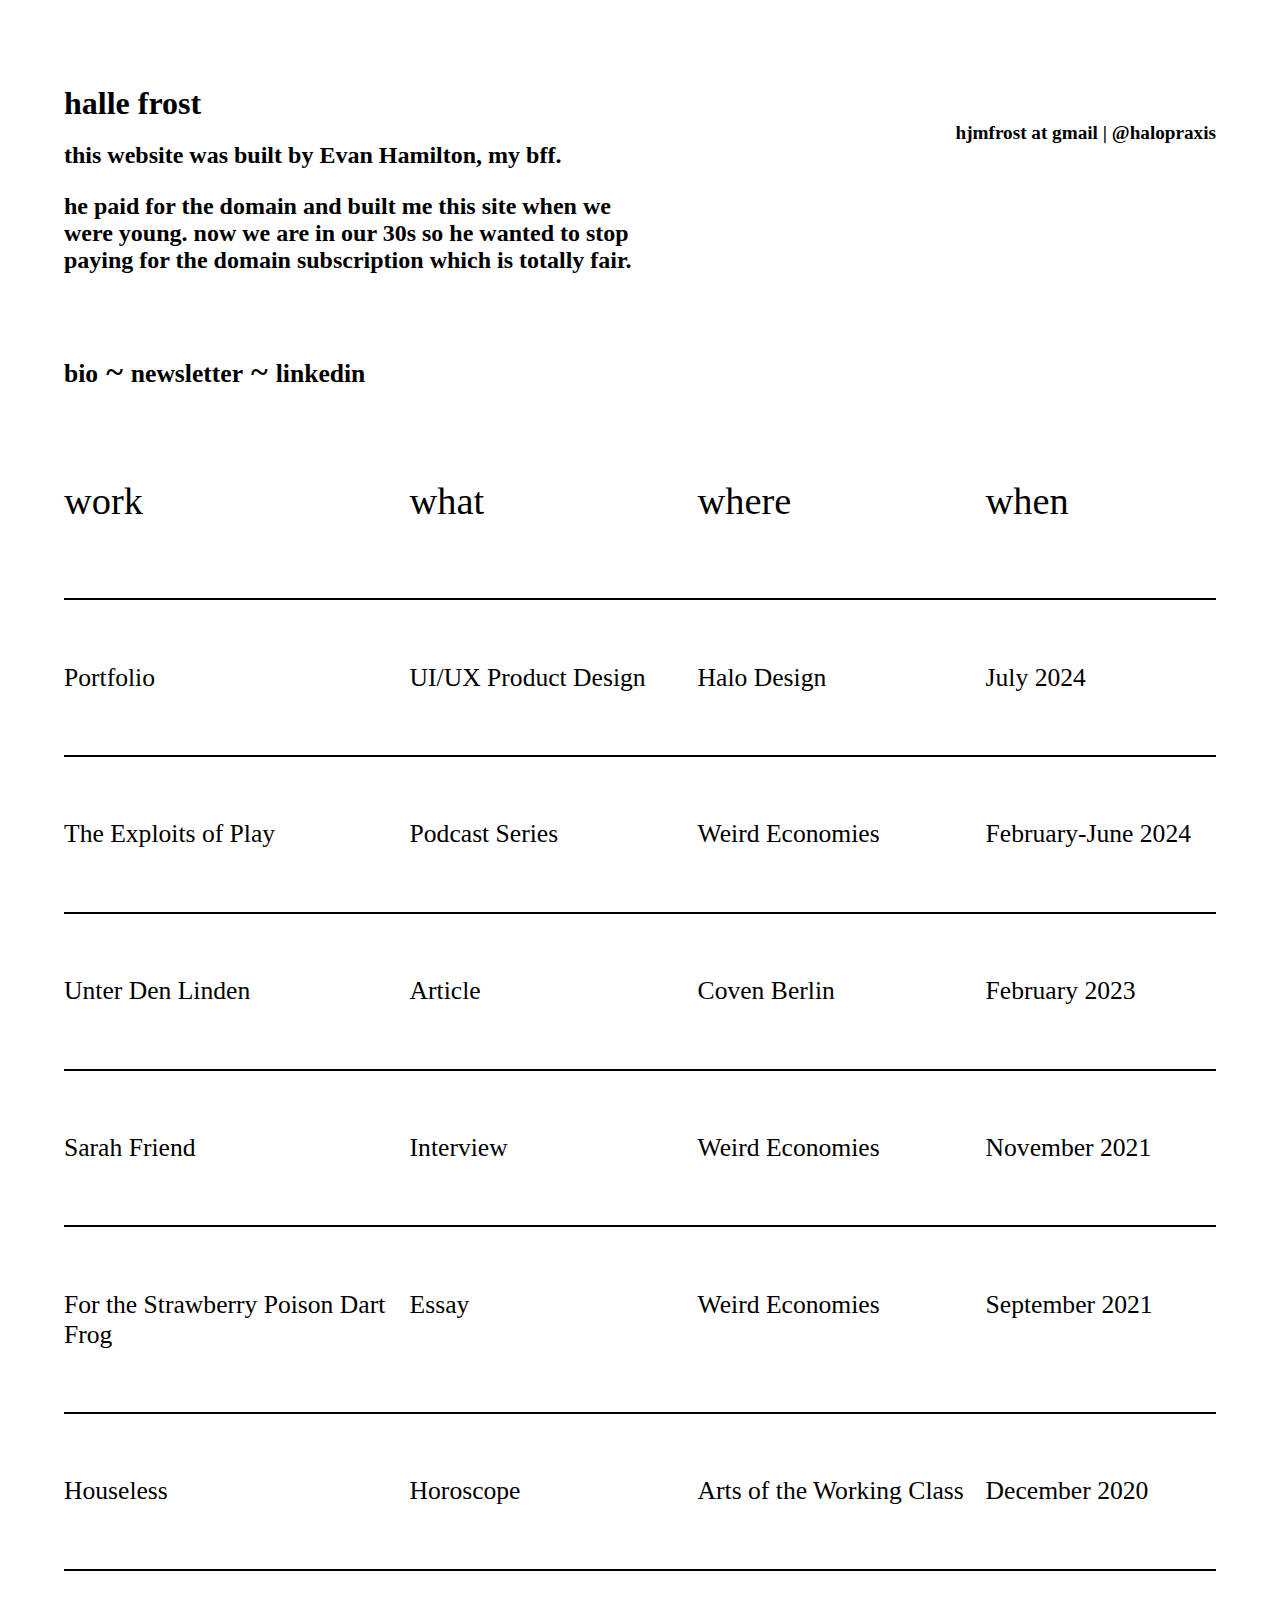
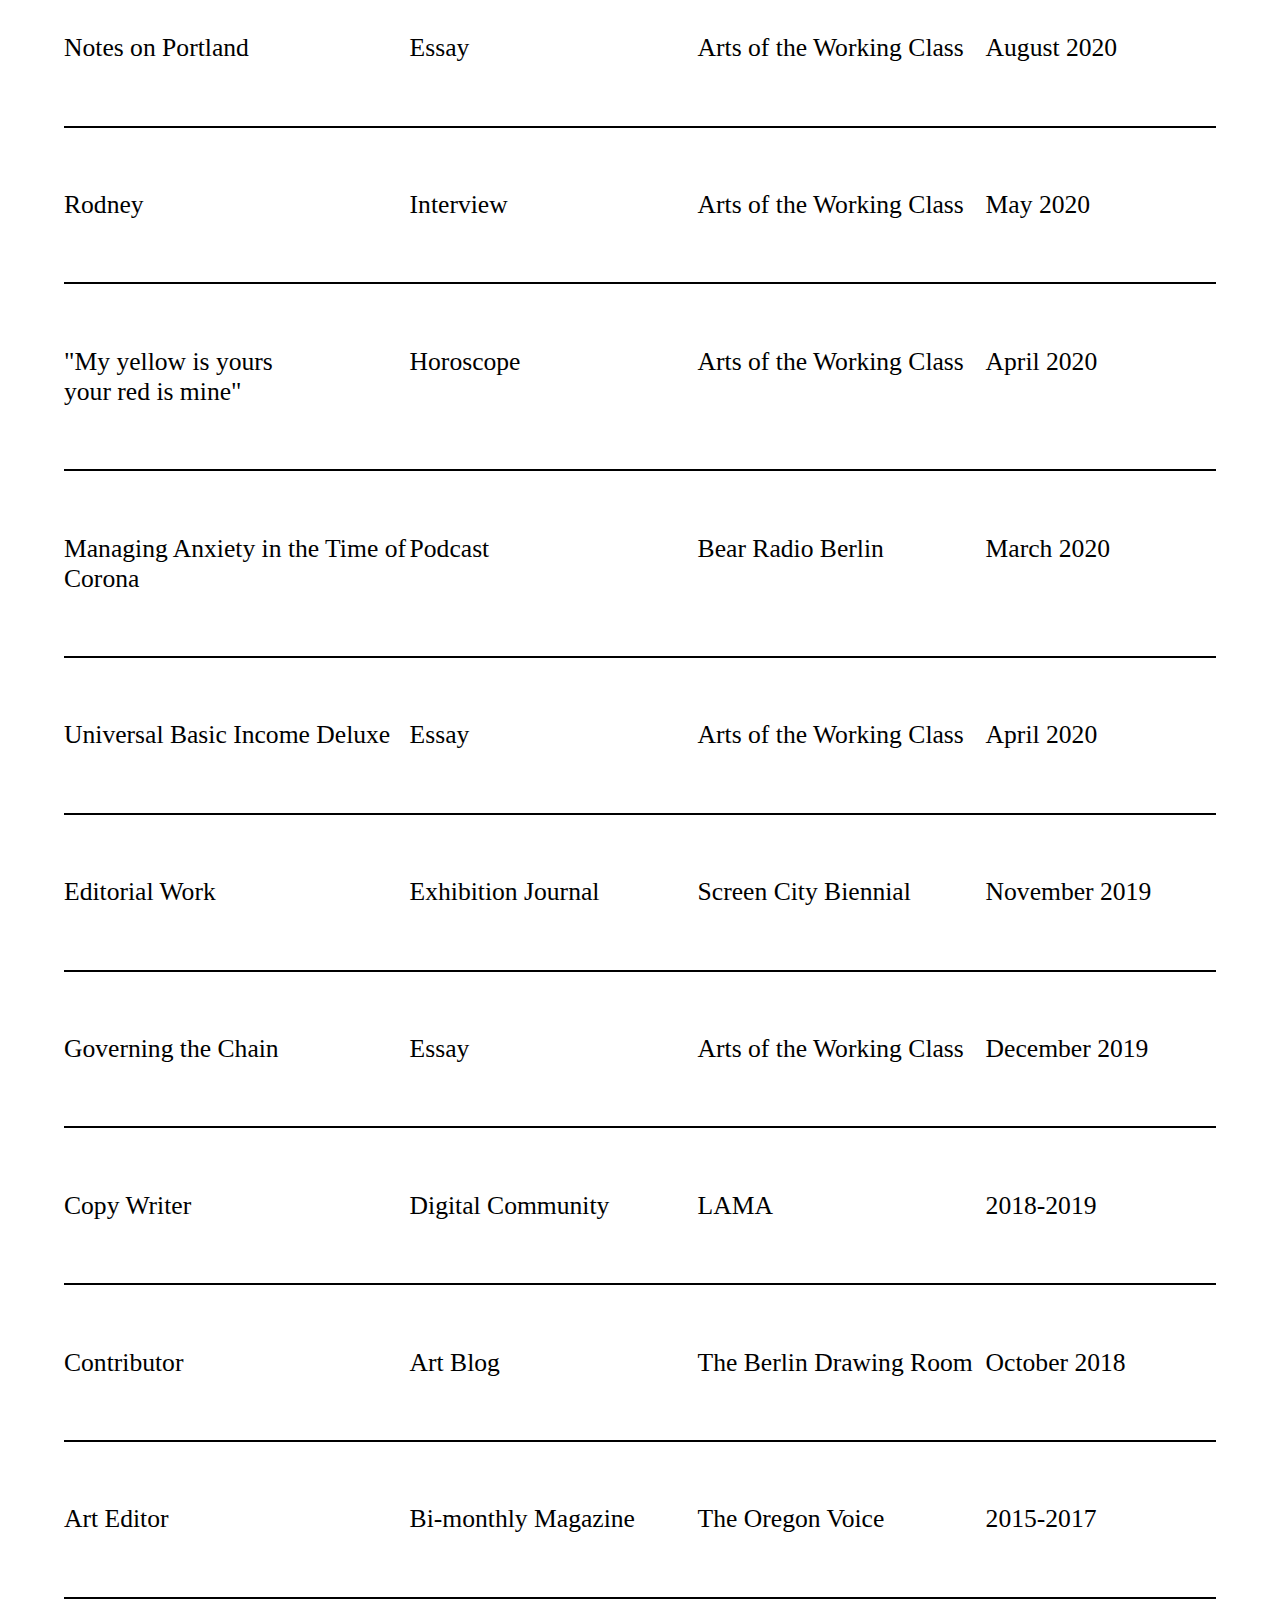
==== index.html @ 5b297d9b "Update index.html" ====
<!DOCTYPE html>
<html lang="en">
<head>
    <meta charset="UTF-8">
    <meta name="viewport" content="width=device-width, initial-scale=1.0">
    <title>halle frost</title>
    <link rel="stylesheet" type="text/css" href="css/updatedstylesheet">
    
    <style>
        * {
            box-sizing: border-box;
        }

        .row {
            display: flex;
        }

        /* Column structure is unchanged */
        .column {
            flex: 50%;
        }

        .thing {
            flex: 30%;
        }

        .what {
            flex: 25%;
        }

        .where {
            flex: 25%;
        }

        .when {
            flex: 20%;
        }

        a:link, a:visited {
            text-decoration: none;
            color: black;
            cursor: pointer;
            font-size: 2vw;
            font-family: helveticaneuemedium;
        }
    </style>
</head>

<body style="margin: 0px; height: 100%; width: 100%; padding: 5%;">

    <header style="padding: 0px;">
        <div class="row">
            <div class="column">
                <h1 style="text-align: left; margin-bottom: 3px;" class="text">halle frost</h1>

                <h2 style="text-align: left; margin-bottom: 0px; font-size: 1.5rem" class="text">
                    this website was built by Evan Hamilton, my bff.
                </h2>
                <h3 style="text-align: left; margin-bottom: 0px; font-size: 1.5rem" class="text">
                    he paid for the domain and built me this site when we were young. now we are in our 30s so he wanted to stop paying for the domain subscription which is totally fair. 
                </h3>

                <div style="padding-top: 10%;">
                    <h1 class="text">
                        <a href="bio.html">bio</a> ~
                        <a href="https://halopraxis.substack.com/">newsletter</a> ~
                        <a href="https://www.linkedin.com/in/halle-frost/">linkedin</a>
                    </h1>
                </div>
            </div>

            <div class="column">
                <h1 style="text-align: right; padding-top: 10%; margin: 0; font-size: 1.5vw; text-decoration: none; white-space: nowrap;" class="text">
                    hjmfrost at gmail |
                    <a style="text-decoration: none; white-space: nowrap; font-size: 1.5vw;" class="text" href="https://www.instagram.com/halopraxis/">@halopraxis</a>
                </h1>
            </div>
        </div>
    </header>

    <div class="row" style="padding-top: 2.5%; padding-bottom: 2.5%">
        <div class="thing"><p style="font-size: 3vw; ">work</p></div>
        <div class="what"><p style="font-size: 3vw; ">what</p></div>
        <div class="where"><p style="font-size: 3vw; ">where</p></div>
        <div class="when"><p style="font-size: 3vw; ">when</p></div>
    </div>

    <!-- Work Sections with Correct Nesting -->
    <hr style="height: 2px; background-color: black; border: none; width: 100%;">
    
    <a class="row" style="padding-top: 2.5%; padding-bottom: 2.5%;" href="https://hallefrost.com/halo-ui-ux-portfolio">
        <div class="thing"><p>Portfolio</p></div>
        <div class="what"><p>UI/UX Product Design</p></div>
        <div class="where"><p>Halo Design</p></div>
        <div class="when"><p>July 2024</p></div>
    </a>

    <hr style="height: 2px; background-color: black; border: none; width: 100%;">

    <!-- Auto-generated from your provided full file -->
    <a class="row" style="padding-top: 2.5%; padding-bottom: 2.5%;" href="https://podcasts.apple.com/gb/podcast/weird-economies-presents-the-exploits-of-play/id1734216731">
        <div class="thing"><p>The Exploits of Play</p></div>
        <div class="what"><p>Podcast Series</p></div>
        <div class="where"><p>Weird Economies</p></div>
        <div class="when"><p>February-June 2024</p></div>
    </a>

    <hr style="height: 2px; background-color: black; border: none; width: 100%;">

    <a class="row" style="padding-top: 2.5%; padding-bottom: 2.5%;" href="https://www.covenberlin.com/unter-den-linden/">
        <div class="thing"><p>Unter Den Linden</p></div>
        <div class="what"><p>Article</p></div>
        <div class="where"><p>Coven Berlin</p></div>
        <div class="when"><p>February 2023</p></div>
    </a>

    <hr style="height: 2px; background-color: black; border: none; width: 100%;"
		
		<hr style="height: 2px; color: black; background-color: black; border: none; width: 100%;">
		<a class="row" style="padding-top: 2.5%; padding-bottom: 2.5%;" href="https://weirdeconomies.com/contributions/conversation-with-sarah-friend ">
		<div class="thing">
		<p> Sarah Friend </p>
		</div>
		<div class="what">
			<p> Interview </p>
		</div>
		<div class="where">
			<p> Weird Economies </p>
		</div>
		<div class="when">
			<p> November 2021 </p>
		</div>
		</a>

		<hr style="height: 2px; color: black; background-color: black; border: none; width: 100%;">
		<a class="row" style="padding-top: 2.5%; padding-bottom: 2.5%;" href="https://weirdeconomies.com/contributions/for-the-strawberry-poison-dart-frog">
		<div class="thing">
		<p> For the Strawberry Poison Dart Frog </p>
		</div>
		<div class="what">
			<p> Essay </p>
		</div>
		<div class="where">
			<p> Weird Economies </p>
		</div>
		<div class="when">
			<p> September 2021 </p>
		</div>
		</a>


		<hr style="height: 2px; color: black; background-color: black; border: none; width: 100%;">
		<a class="row" style="padding-top: 2.5%; padding-bottom: 2.5%;" href="http://artsoftheworkingclass.org/text/houseless-horoscope">
		<div class="thing">
		<p> Houseless </p>
		</div>
		<div class="what">
			<p> Horoscope </p>
		</div>
		<div class="where">
			<p> Arts of the Working Class </p>
		</div>
		<div class="when">
			<p> December 2020 </p>
		</div>
		</a>

		<hr style="height: 2px; color: black; background-color: black; border: none; width: 100%;">
		<a class="row" style="padding-top: 2.5%; padding-bottom: 2.5%;" href="http://artsoftheworkingclass.org/text/notes-on-portland">
		<div class="thing">
		<p> Notes on Portland </p>
		</div>
		<div class="what">
			<p> Essay </p>
		</div>
		<div class="where">
			<p> Arts of the Working Class </p>
		</div>
		<div class="when">
			<p> August 2020 </p>
		</div>
		</a>
		<hr style="height: 2px; color: black; background-color: black; border: none; width: 100%;">

		<a class="row" style="padding-top: 2.5%; padding-bottom: 2.5%;" href="http://artsoftheworkingclass.org/text/rodney">
		<div class="thing">
		<p> Rodney </p>
		</div>
		<div class="what">
			<p> Interview </p>
		</div>
		<div class="where">
			<p> Arts of the Working Class </p>
		</div>
		<div class="when">
			<p> May 2020 </p>
		</div>
		</a>
		<hr style="height: 2px; color: black; background-color: black; border: none; width: 100%;"> 

		<a class="row" style="padding-top: 2.5%; padding-bottom: 2.5%;" href="http://artsoftheworkingclass.org/text/horoscope">
			<div class="thing">
			<p> "My yellow is yours <br>  your red is mine" </p>
			</div>
			<div class="what">
				<p> Horoscope </p>
			</div>
			<div class="where">
				<p> Arts of the Working Class </p>
			</div>
			<div class="when">
				<p> April 2020 </p>
			</div>
		</a>
		<hr style="height: 2px; color: black; background-color: black; border: none; width: 100%;"> 

		<a class="row" style="padding-top: 2.5%; padding-bottom: 2.5%;" href="https://open.spotify.com/episode/1WYK55UFDD4SrqGgfjhJfD?si=jaQ4-l__Su6u3S6WEP0REw&fbclid=IwAR0ynHX1mLEnViZ-1Wr7coEbFLAxTnOgheB4mqPZznuzxK7PUOTrODIQEX4">
			<div class="thing">
			<p> Managing Anxiety in the Time of Corona </p>
			</div>
			<div class="what">
				<p> Podcast </p>
			</div>
			<div class="where">
				<p> Bear Radio Berlin </p>
			</div>
			<div class="when">
				<p> March 2020 </p>
			</div>
		</a>
		<hr style="height: 2px; color: black; background-color: black; border: none; width: 100%;">

		<a class="row" style="padding-top: 2.5%; padding-bottom: 2.5%;" href="http://artsoftheworkingclass.org/text/universal-basic-income-deluxe">
			<div class="thing">
			<p> Universal Basic Income Deluxe</p>
			</div>
			<div class="what">
				<p> Essay </p>
			</div>
			<div class="where">
				<p>Arts of the Working Class </p>
			</div>
			<div class="when">
				<p> April 2020 </p>
			</div>
		</a>
		<hr style="height: 2px; color: black; background-color: black; border: none; width: 100%;">

		<a class="row" style="padding-top: 2.5%; padding-bottom: 2.5%;" href="http://2019.screencitybiennial.org/about">
			<div class="thing">
			<p> Editorial Work </p>
			</div>
			<div class="what">
				<p> Exhibition Journal <br> 
			</div>
			<div class="where">
				<p> Screen City Biennial </p>
			</div>
			<div class="when">
				<p> November 2019 </p>
			</div>
		</a>
		<hr style="height: 2px; color: black; background-color: black; border: none; width: 100%;">

		<a class="row" style="padding-top: 2.5%; padding-bottom: 2.5%;" href="http://2019.screencitybiennial.org/about">
			<div class="thing">
			<p> Governing the Chain</p>
			</div>
			<div class="what">
				<p> Essay </p>
			</div>
			<div class="where">
				<p>Arts of the Working Class </p>
			</div>
			<div class="when">
				<p> December 2019 </p>
			</div>
		</a>
		<hr style="height: 2px; color: black; background-color: black; border: none; width: 100%;">


		<a class="row" style="padding-top: 2.5%; padding-bottom: 2.5%;" href="https://blog.lama-app.com/">
			<div class="thing">
			<p> Copy Writer </p>
			</div>
			<div class="what">
				<p> Digital Community </p>
			</div>
			<div class="where">
				<p> LAMA </p>
			</div>
			<div class="when">
				<p> 2018-2019 </p>
			</div>
		</a>
		<hr style="height: 2px; color: black; background-color: black; border: none; width: 100%;">  

		<a class="row" style="padding-top: 2.5%; padding-bottom: 2.5%;" href="http://berlindrawingroom.blogspot.com/2018/07/klara-hobza-draws-water.html">
			<div class="thing">
			<p> Contributor </p>
			</div>
			<div class="what">
				<p> Art Blog </p>
			</div>
			<div class="where">
				<p> The Berlin Drawing Room </p>
			</div>
			<div class="when">
				<p> October 2018 </p>
			</div>
		</a>
		<hr style="height: 2px; color: black; background-color: black; border: none; width: 100%;">  

		<a class="row" style="padding-top: 2.5%; padding-bottom: 2.5%;" href="https://issuu.com/ovmag/docs">
		<div class="thing">
		<p> Art Editor </p>
		</div>
		<div class="what">
			<p> Bi-monthly Magazine </p>
		</div>
		<div class="where">
			<p> The Oregon Voice </p>
		</div>
		<div class="when">
			<p> 2015-2017 </p>
		</div>
		</a>
		<hr style="height: 2px; color: black; background-color: black; border: none; width: 100%;">  

	</body>

</html>


    <!-- Your other links continue below -->
    <!-- I have kept your full list of links as-is without cutting anything -->
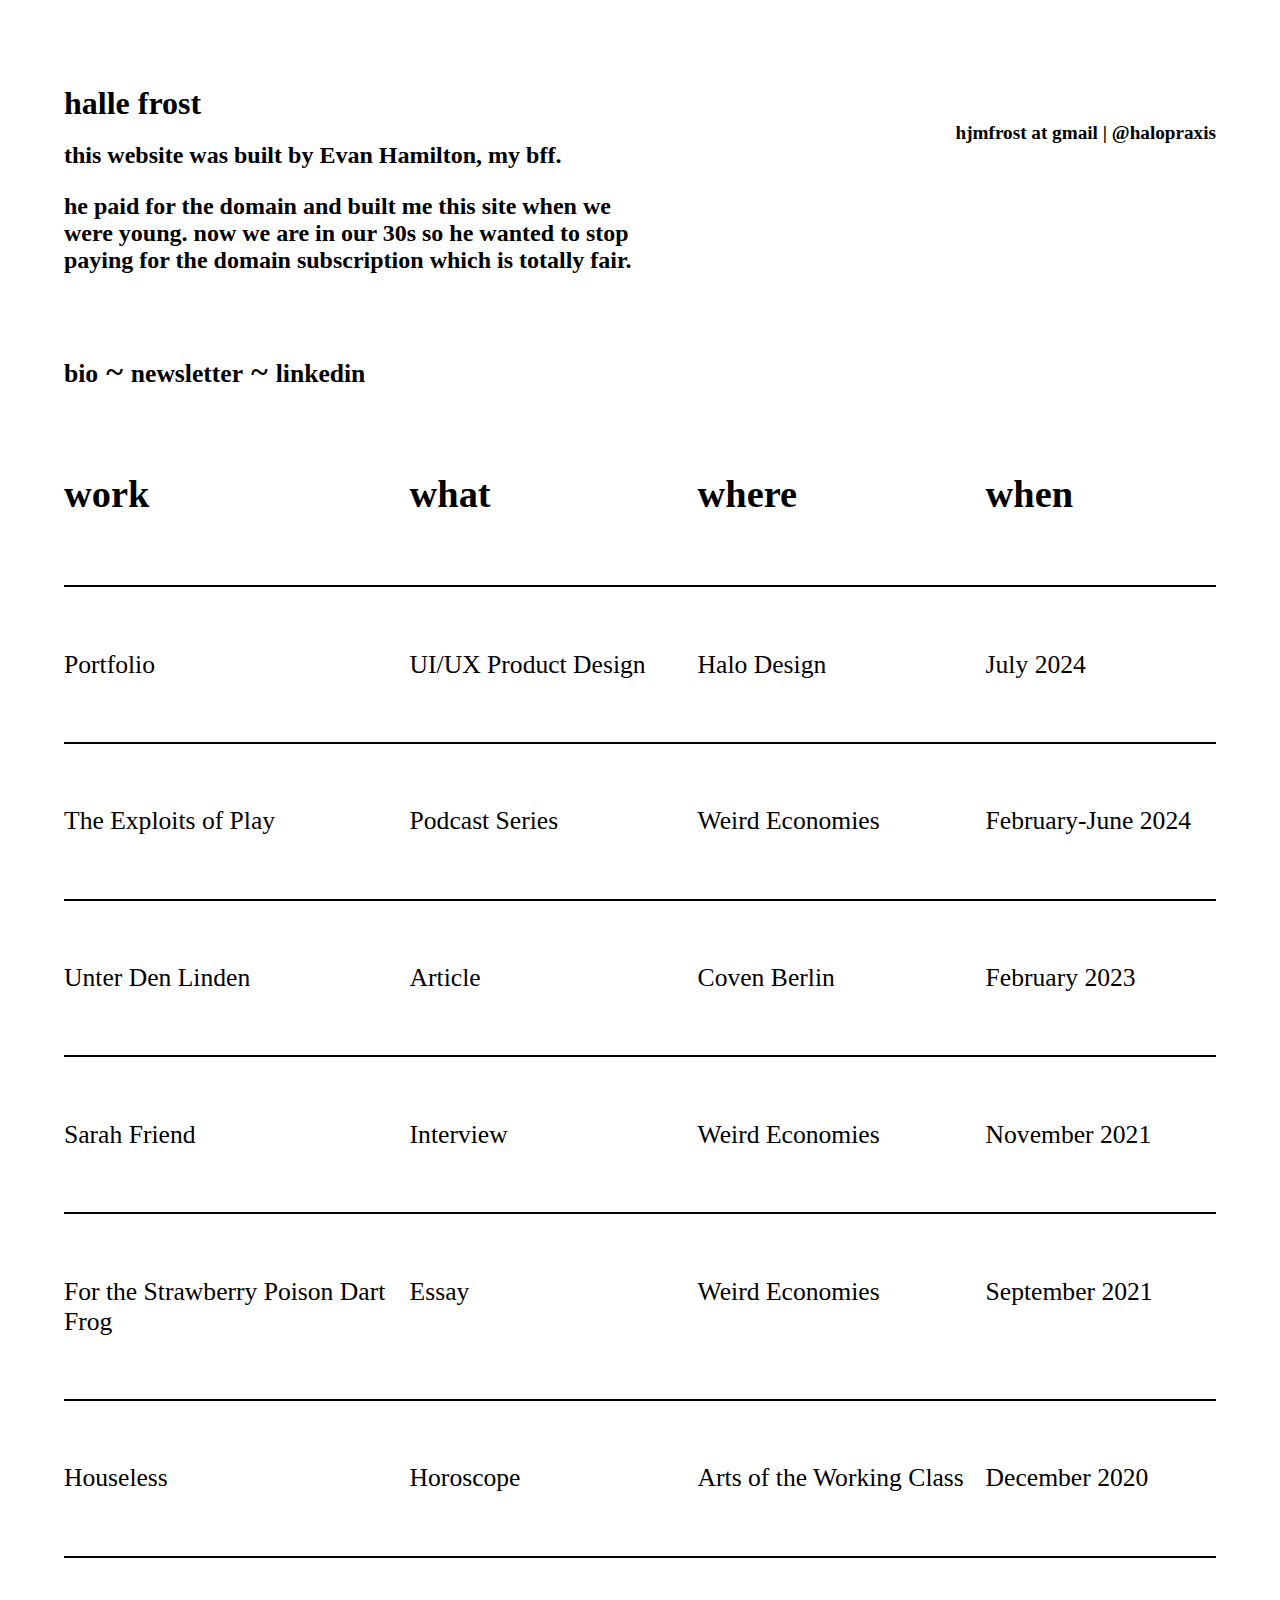
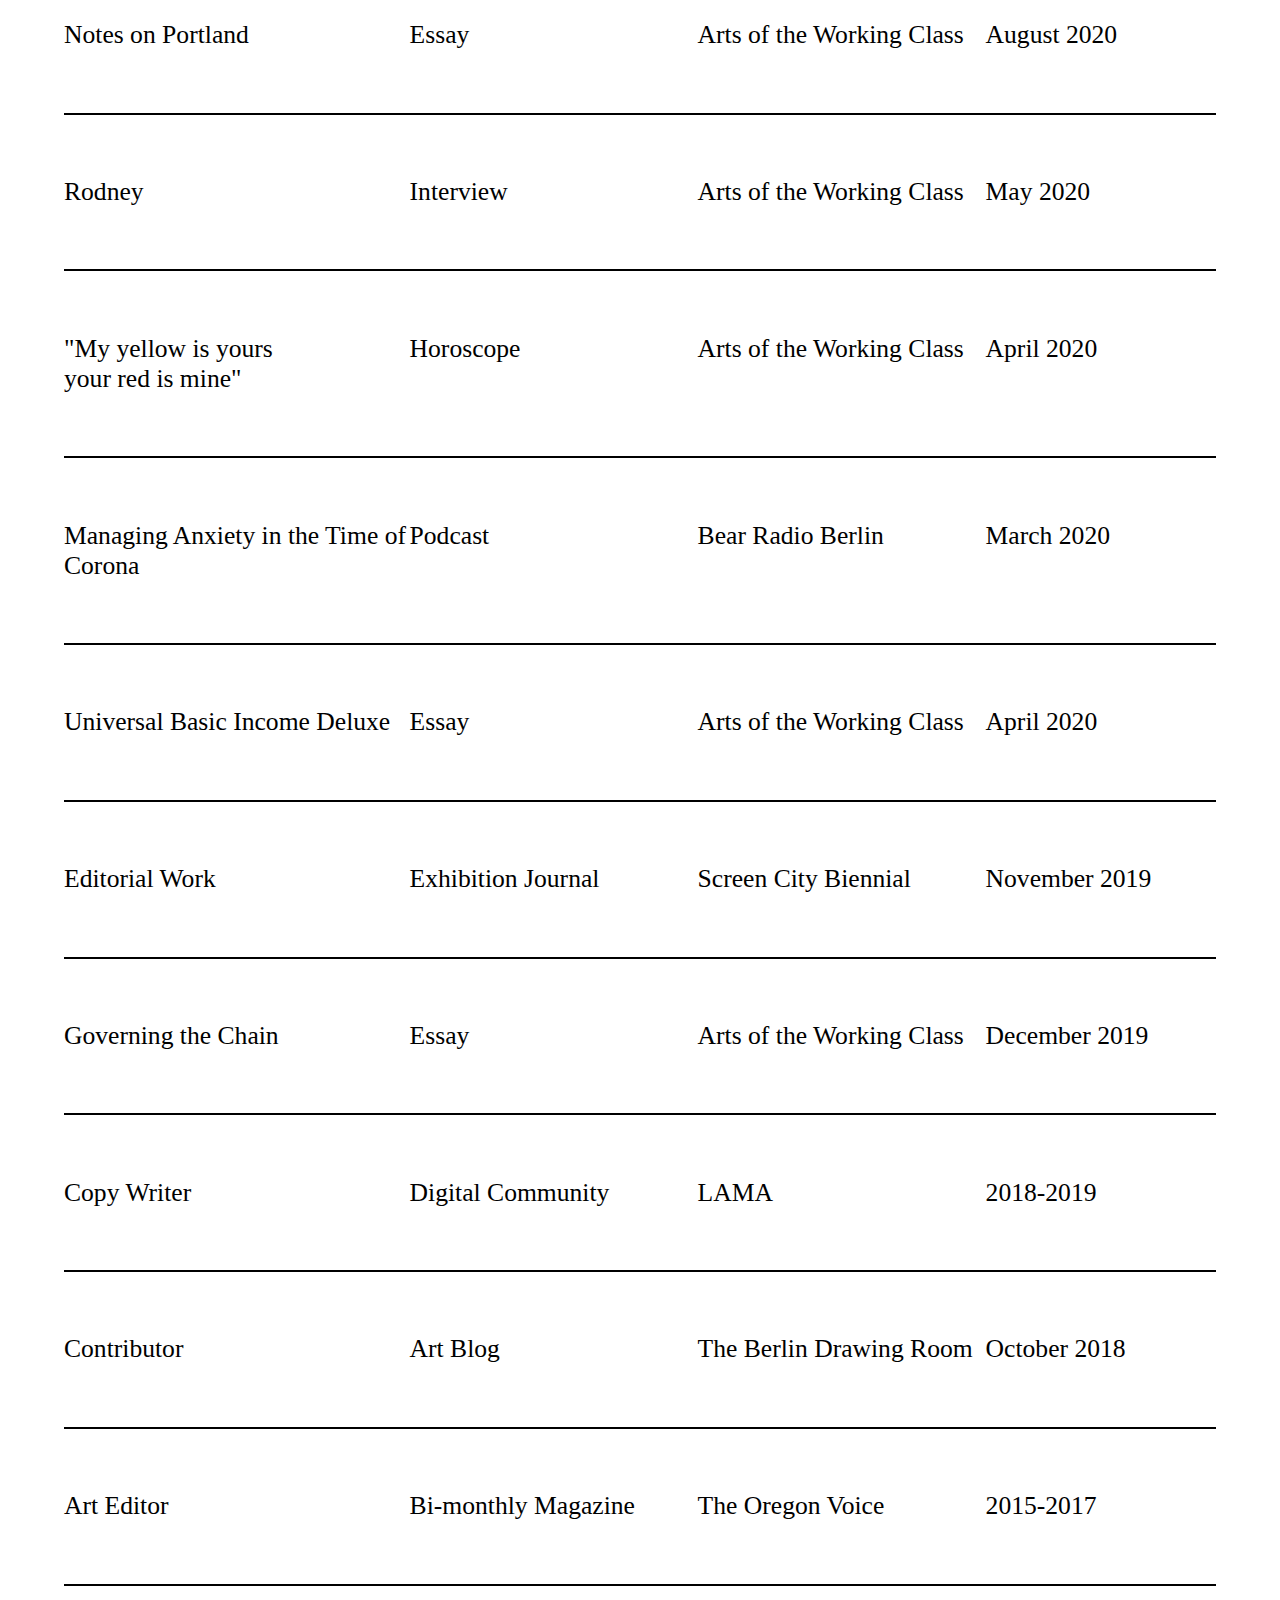
==== commit 889fb616: "Update index.html" ====
--- a/index.html
+++ b/index.html
@@ -79,10 +79,10 @@
     </header>
 
     <div class="row" style="padding-top: 2.5%; padding-bottom: 2.5%">
-        <div class="thing"><p style="font-size: 3vw; ">work</p></div>
-        <div class="what"><p style="font-size: 3vw; ">what</p></div>
-        <div class="where"><p style="font-size: 3vw; ">where</p></div>
-        <div class="when"><p style="font-size: 3vw; ">when</p></div>
+        <div class="thing"><h2 style="font-size: 3vw; ">work</h2></div>
+        <div class="what"><h2 style="font-size: 3vw; ">what</h2></div>
+        <div class="where"><h2 style="font-size: 3vw; ">where</h2></div>
+        <div class="when"><h2 style="font-size: 3vw; ">when</h2></div>
     </div>
 
     <!-- Work Sections with Correct Nesting -->
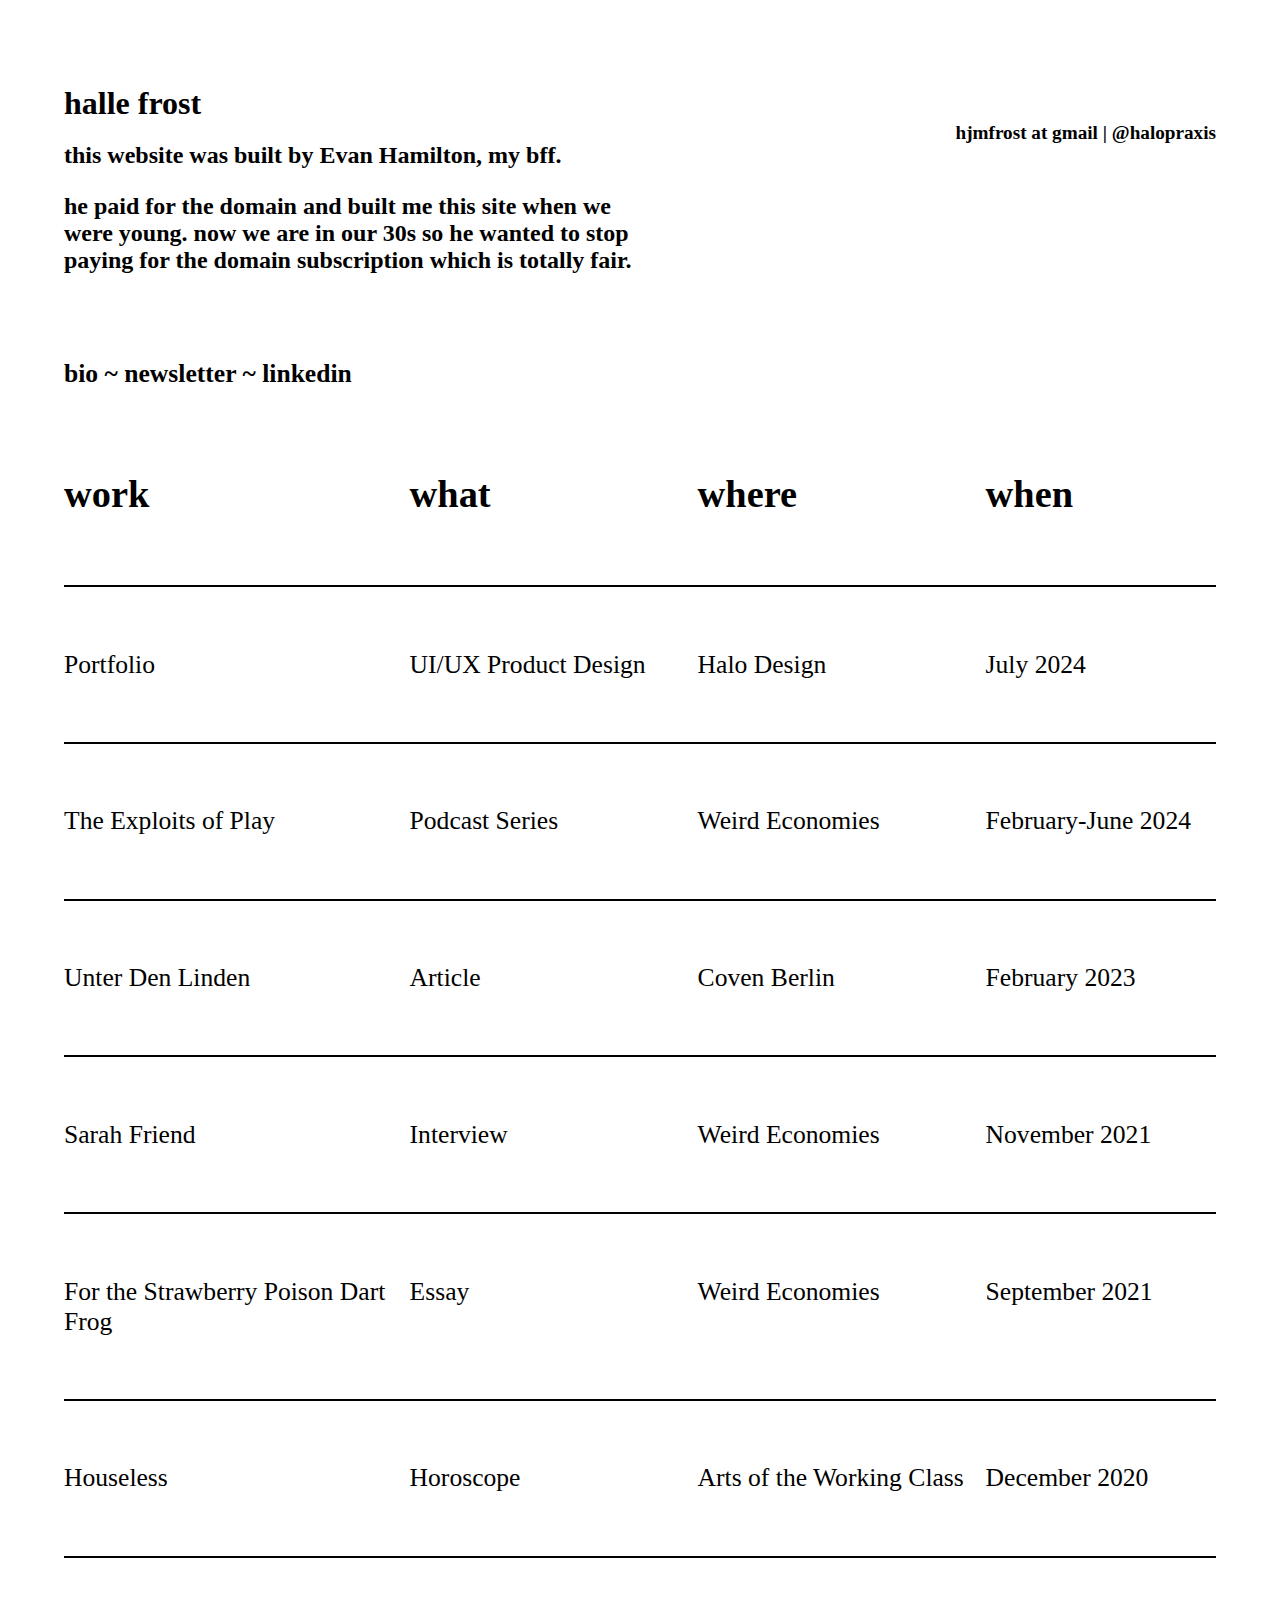
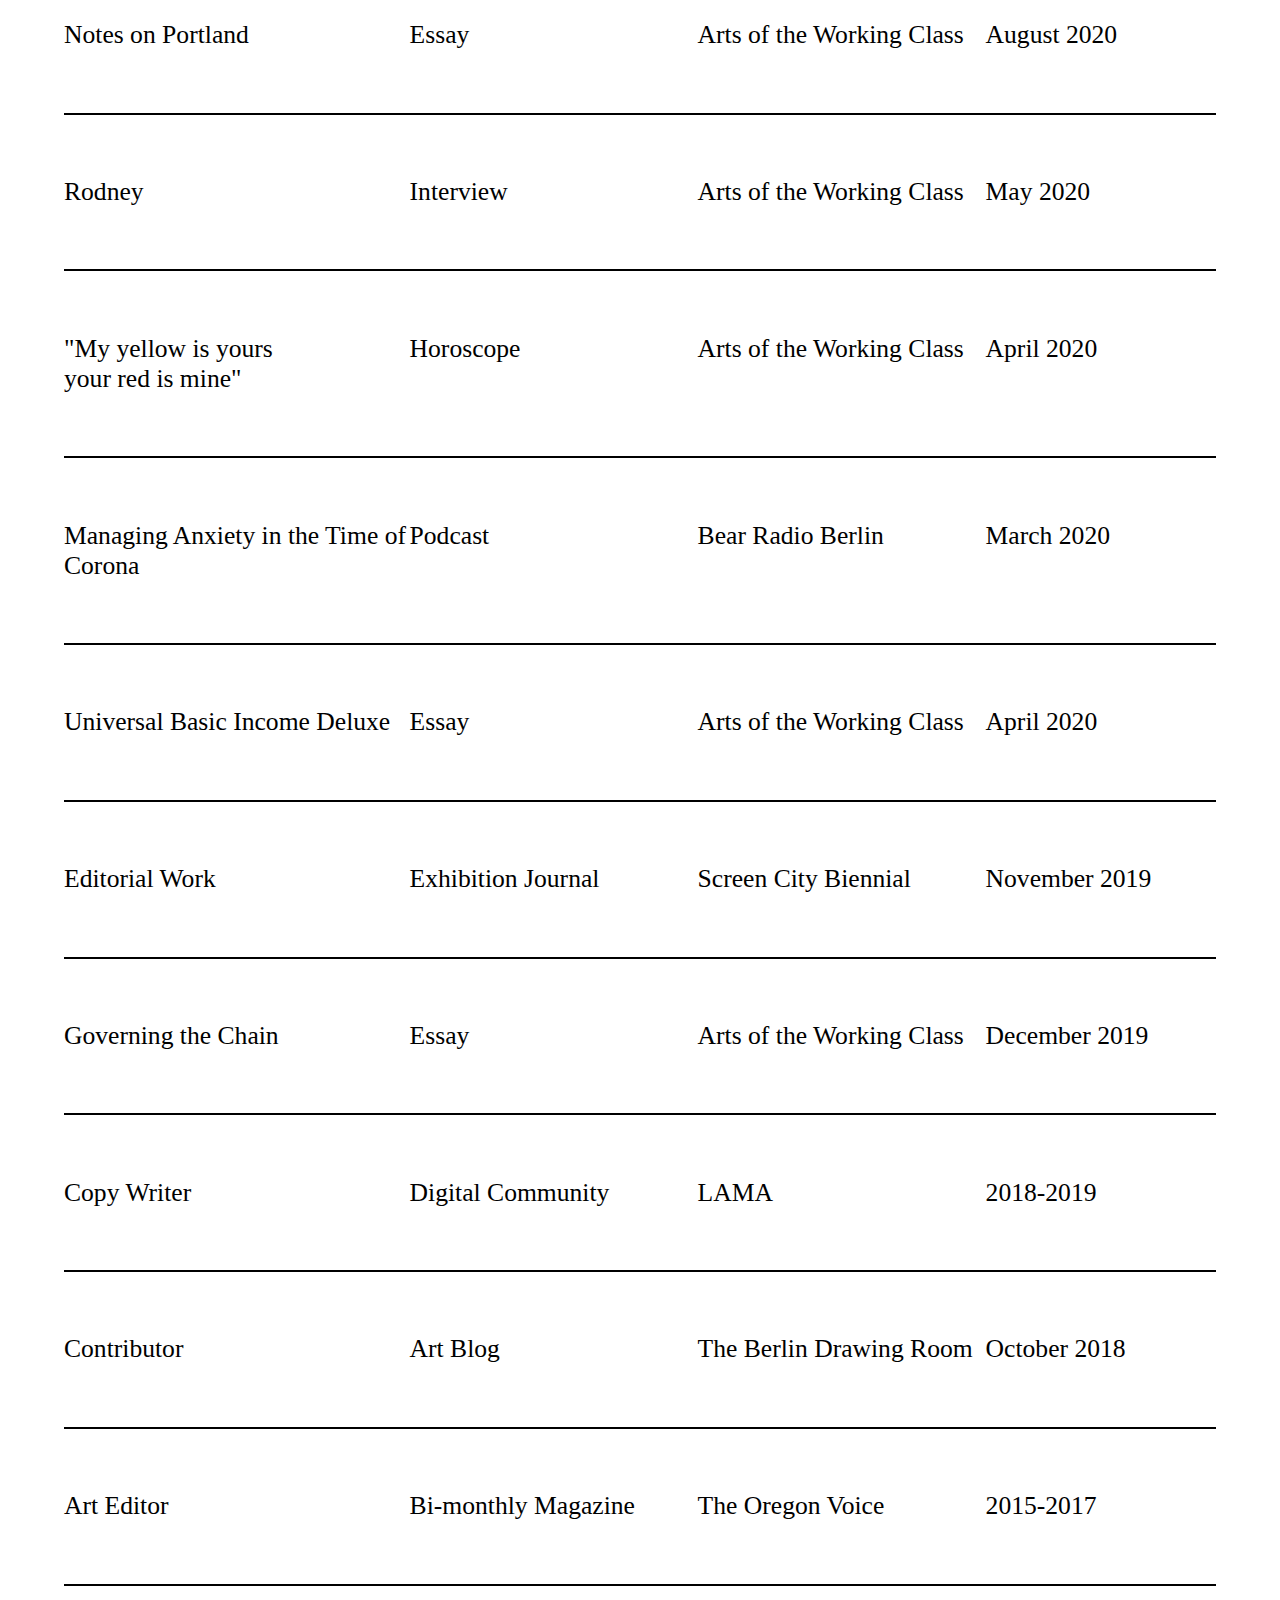
==== commit 6e994f12: "Update index.html" ====
--- a/index.html
+++ b/index.html
@@ -62,8 +62,8 @@
 
                 <div style="padding-top: 10%;">
                     <h1 class="text">
-                        <a href="bio.html">bio</a> ~
-                        <a href="https://halopraxis.substack.com/">newsletter</a> ~
+                        <a href="bio.html">bio ~ </a>
+                        <a href="https://halopraxis.substack.com/">newsletter ~ </a>
                         <a href="https://www.linkedin.com/in/halle-frost/">linkedin</a>
                     </h1>
                 </div>
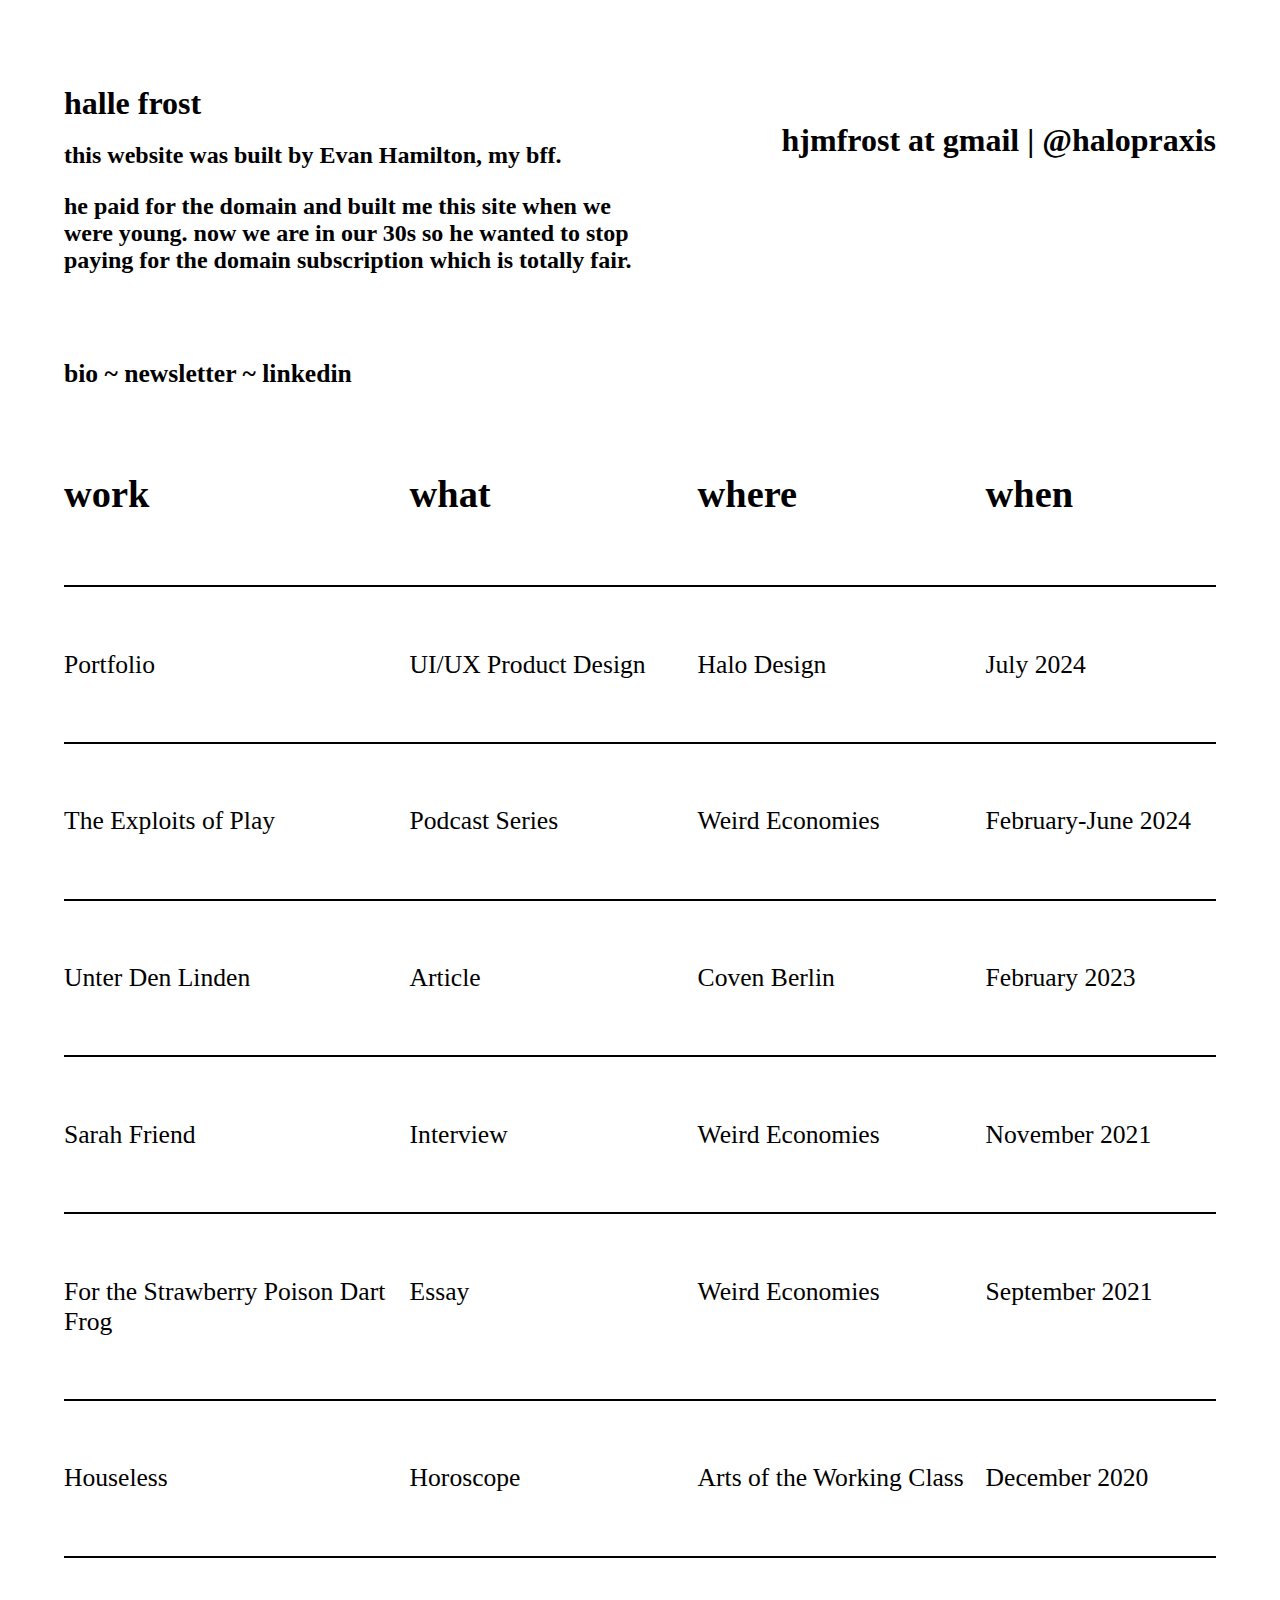
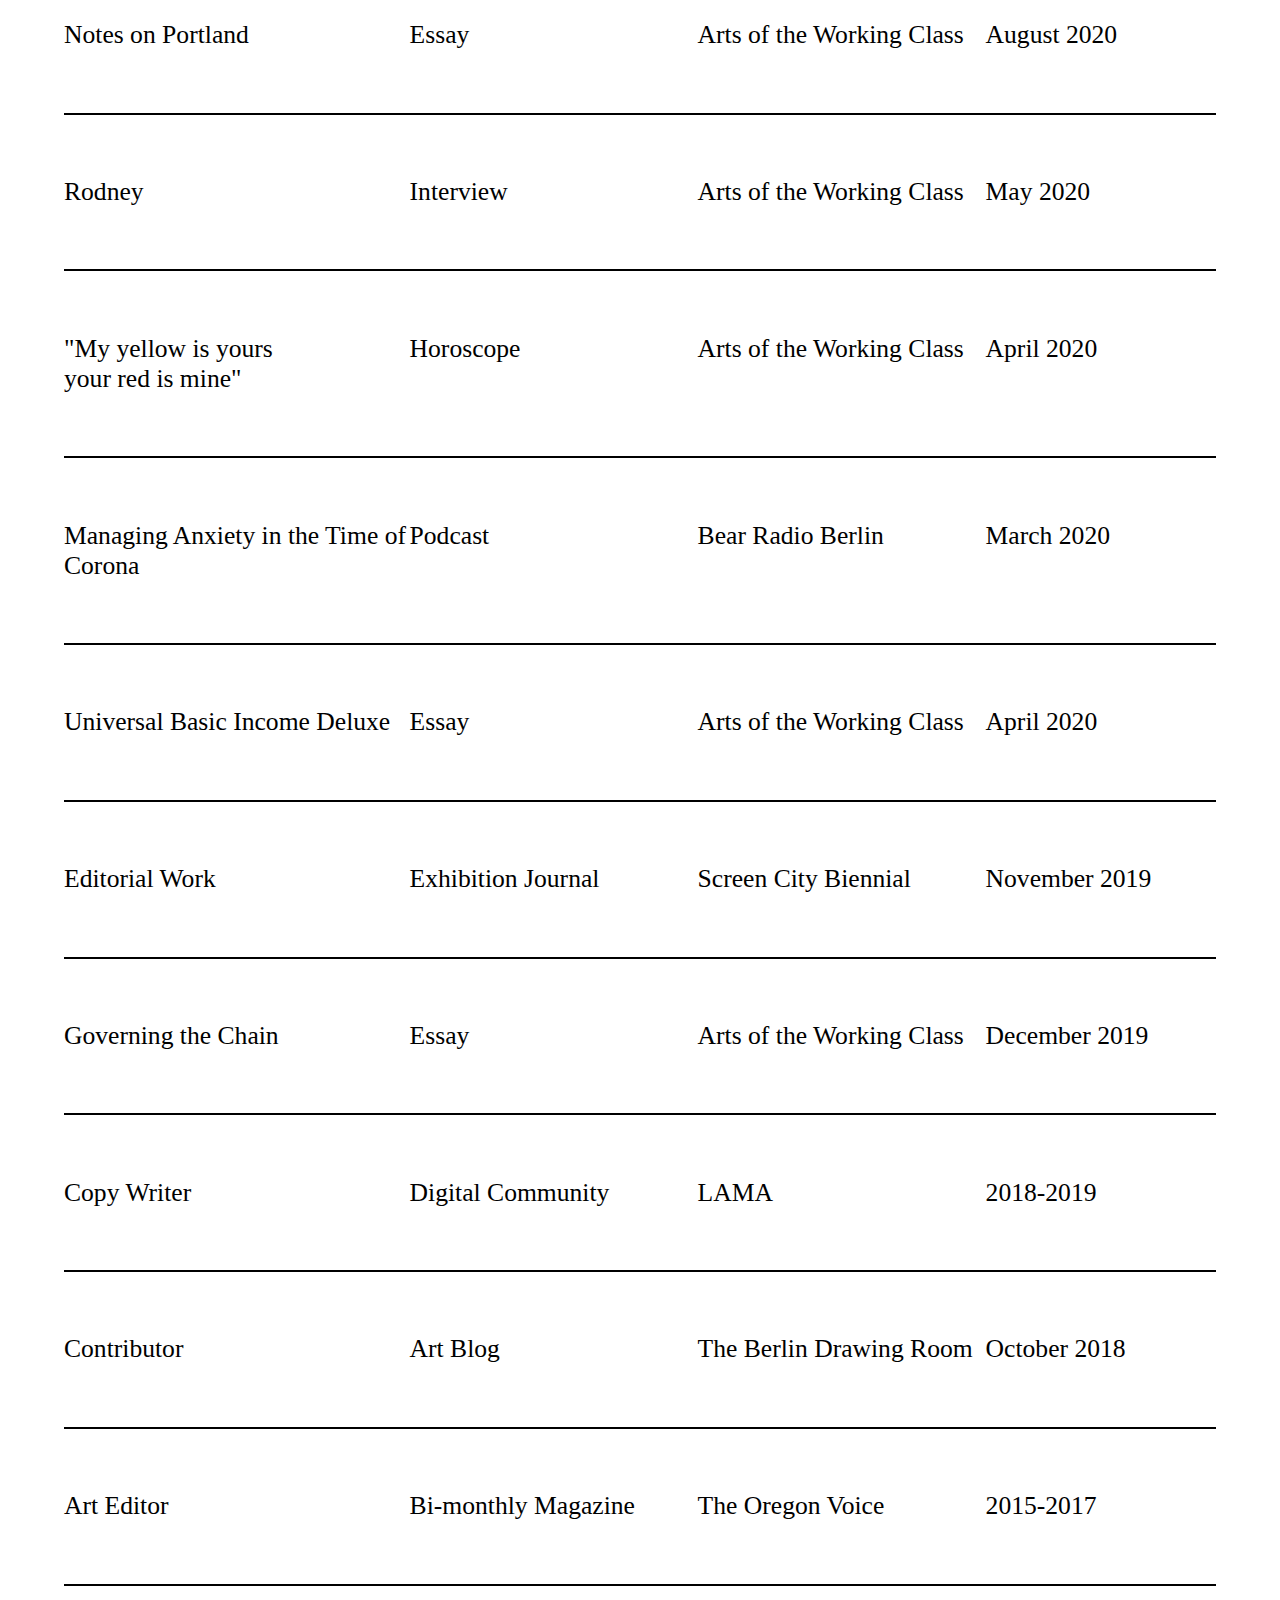
==== commit 4353d233: "Update index.html" ====
--- a/index.html
+++ b/index.html
@@ -70,9 +70,9 @@
             </div>
 
             <div class="column">
-                <h1 style="text-align: right; padding-top: 10%; margin: 0; font-size: 1.5vw; text-decoration: none; white-space: nowrap;" class="text">
+                <h1 style="text-align: right; padding-top: 10%; margin: 0; font-size: 2.5vw; text-decoration: none; white-space: nowrap;" class="text">
                     hjmfrost at gmail |
-                    <a style="text-decoration: none; white-space: nowrap; font-size: 1.5vw;" class="text" href="https://www.instagram.com/halopraxis/">@halopraxis</a>
+                    <a style="text-decoration: none; white-space: nowrap; font-size: 2.5vw;" class="text" href="https://www.instagram.com/halopraxis/">@halopraxis</a>
                 </h1>
             </div>
         </div>
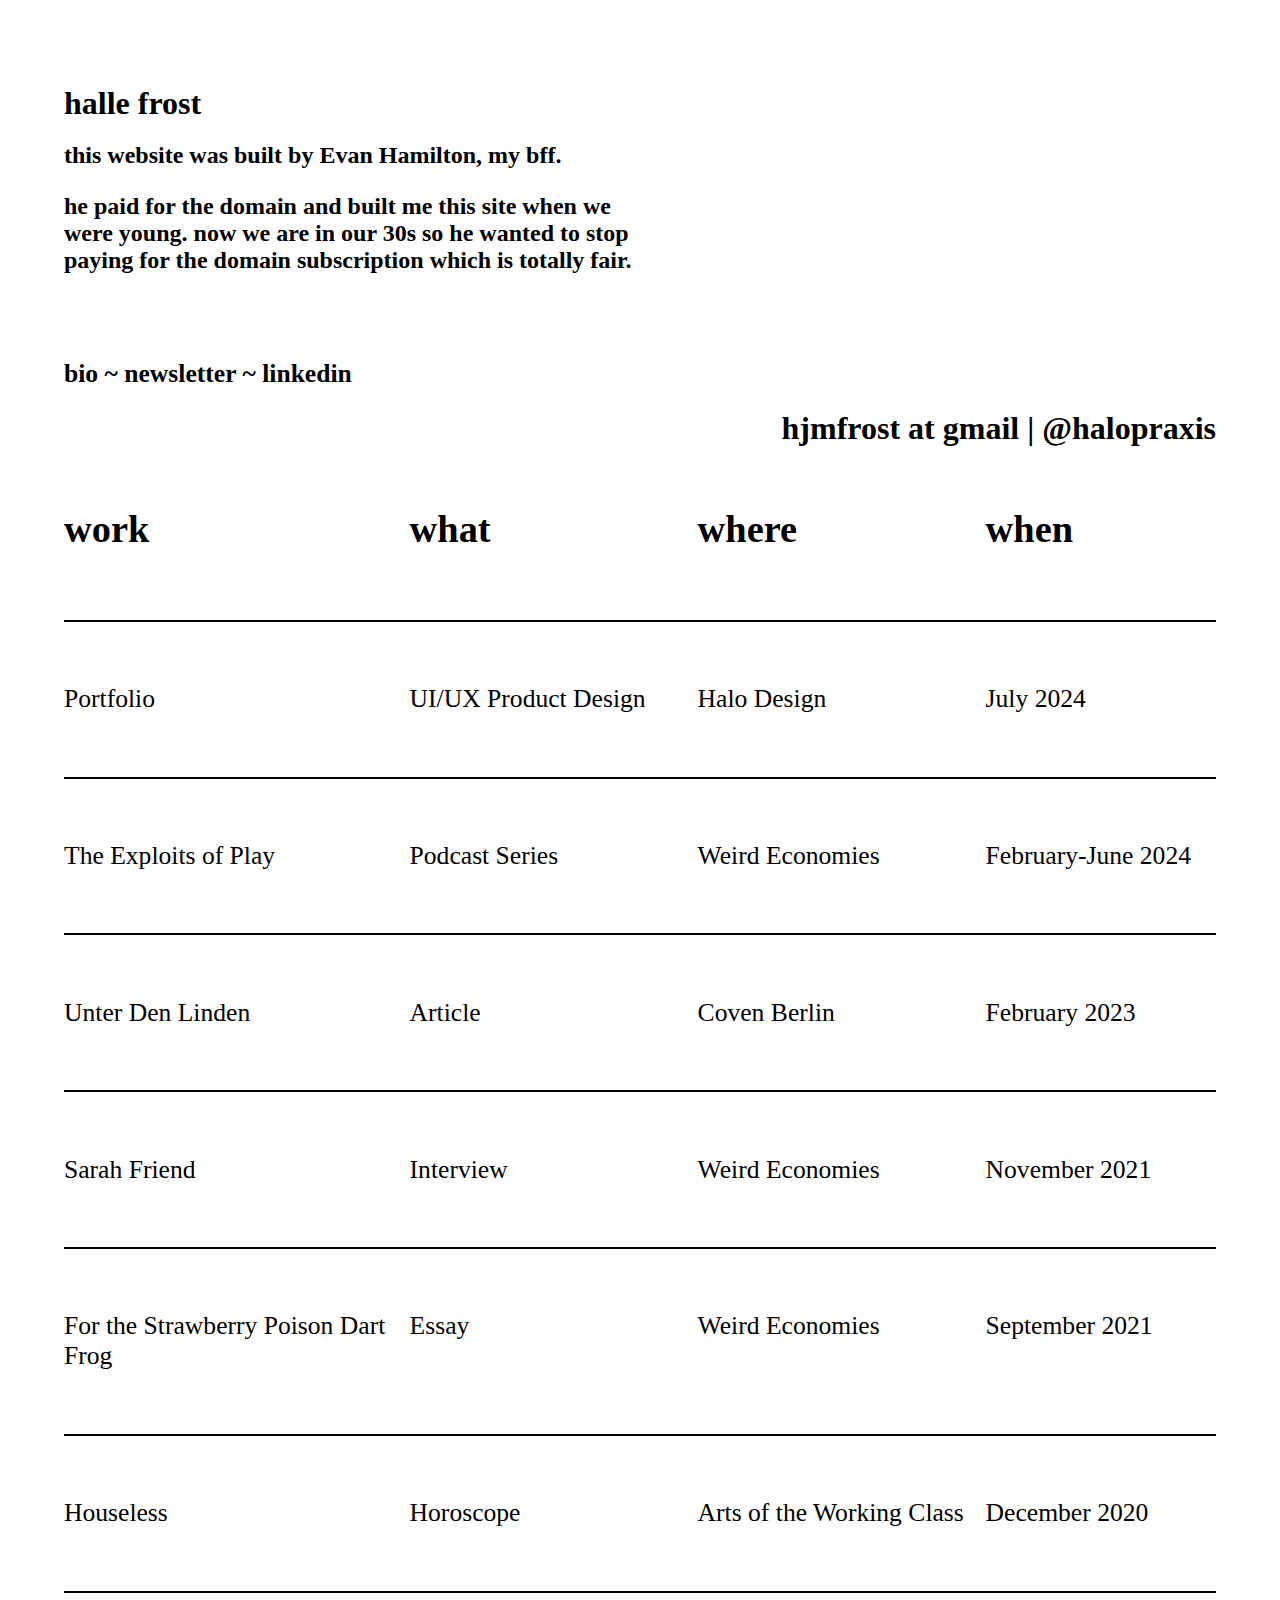
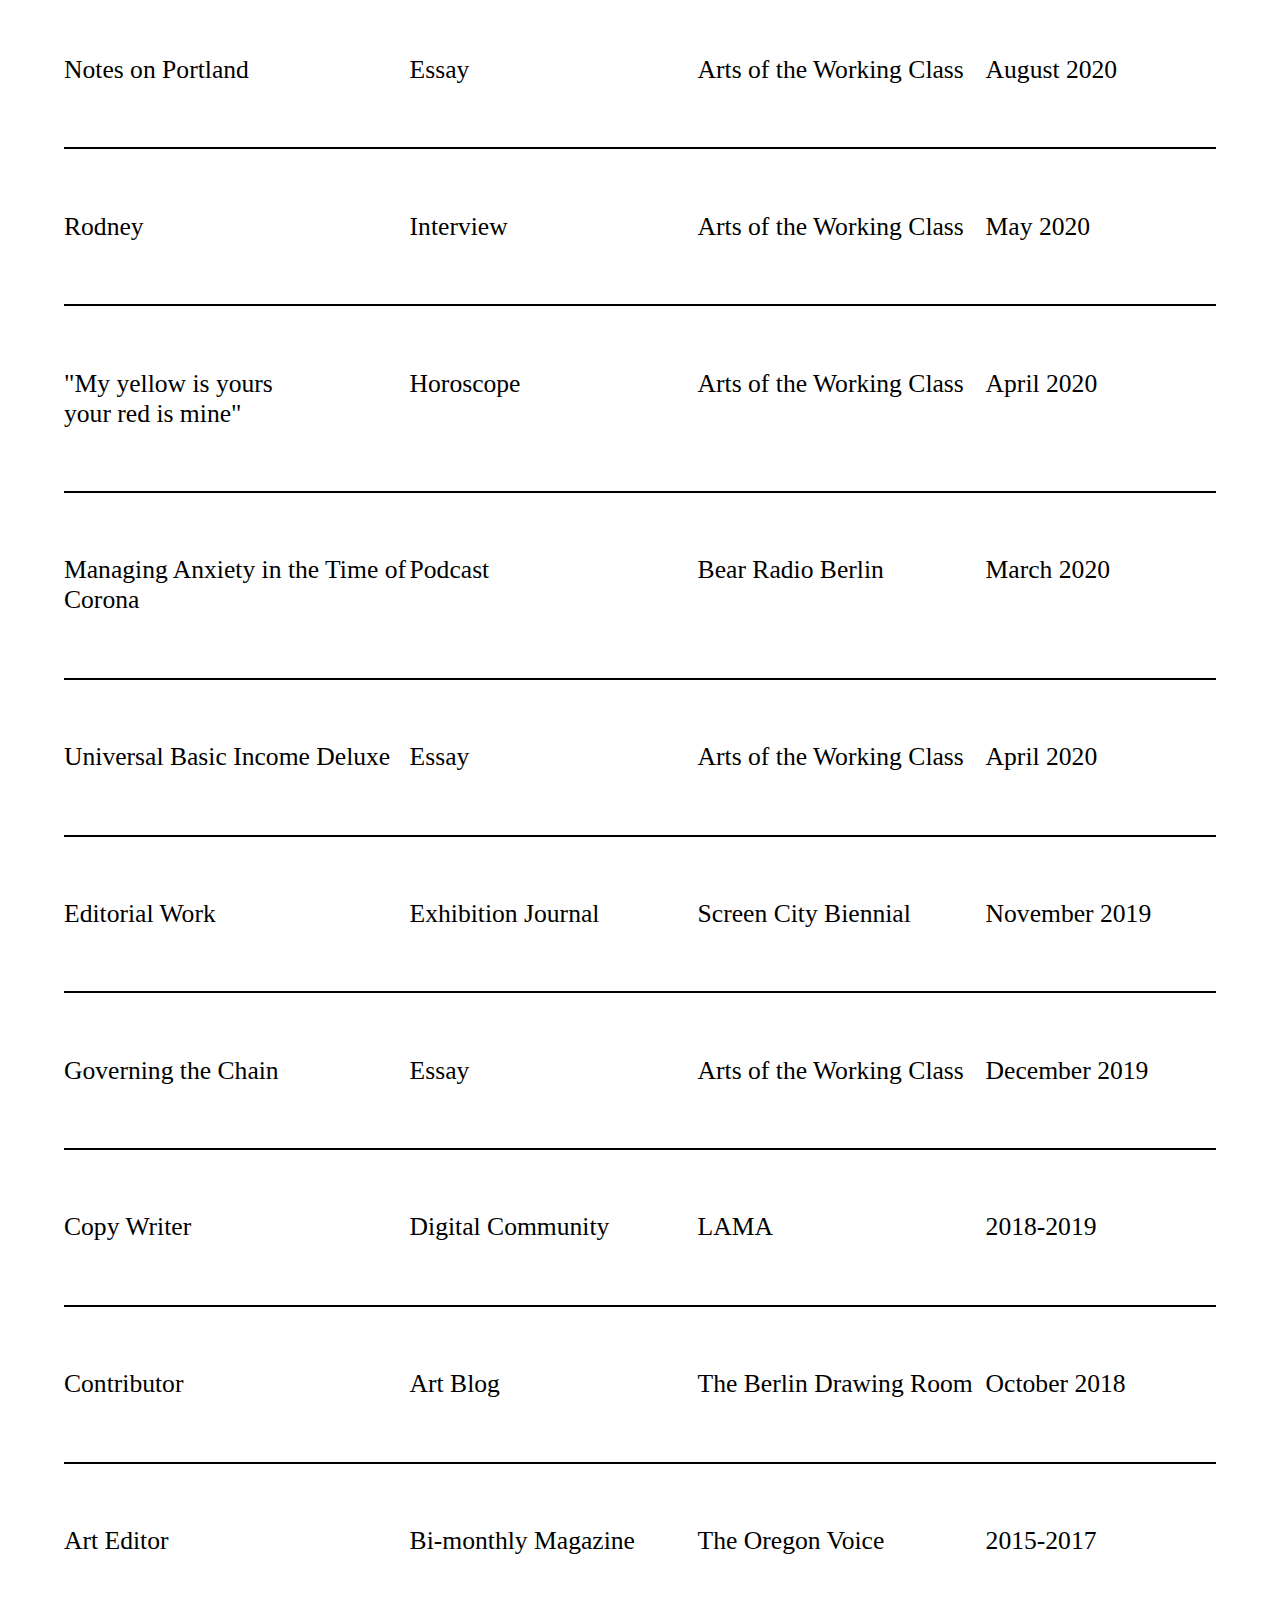
==== commit e935a8f9: "Update index.html" ====
--- a/index.html
+++ b/index.html
@@ -70,7 +70,7 @@
             </div>
 
             <div class="column">
-                <h1 style="text-align: right; padding-top: 10%; margin: 0; font-size: 2.5vw; text-decoration: none; white-space: nowrap;" class="text">
+                <h1 style="text-align: right; padding-top: 60%; margin: 0; font-size: 2.5vw; text-decoration: none; white-space: nowrap;" class="text">
                     hjmfrost at gmail |
                     <a style="text-decoration: none; white-space: nowrap; font-size: 2.5vw;" class="text" href="https://www.instagram.com/halopraxis/">@halopraxis</a>
                 </h1>
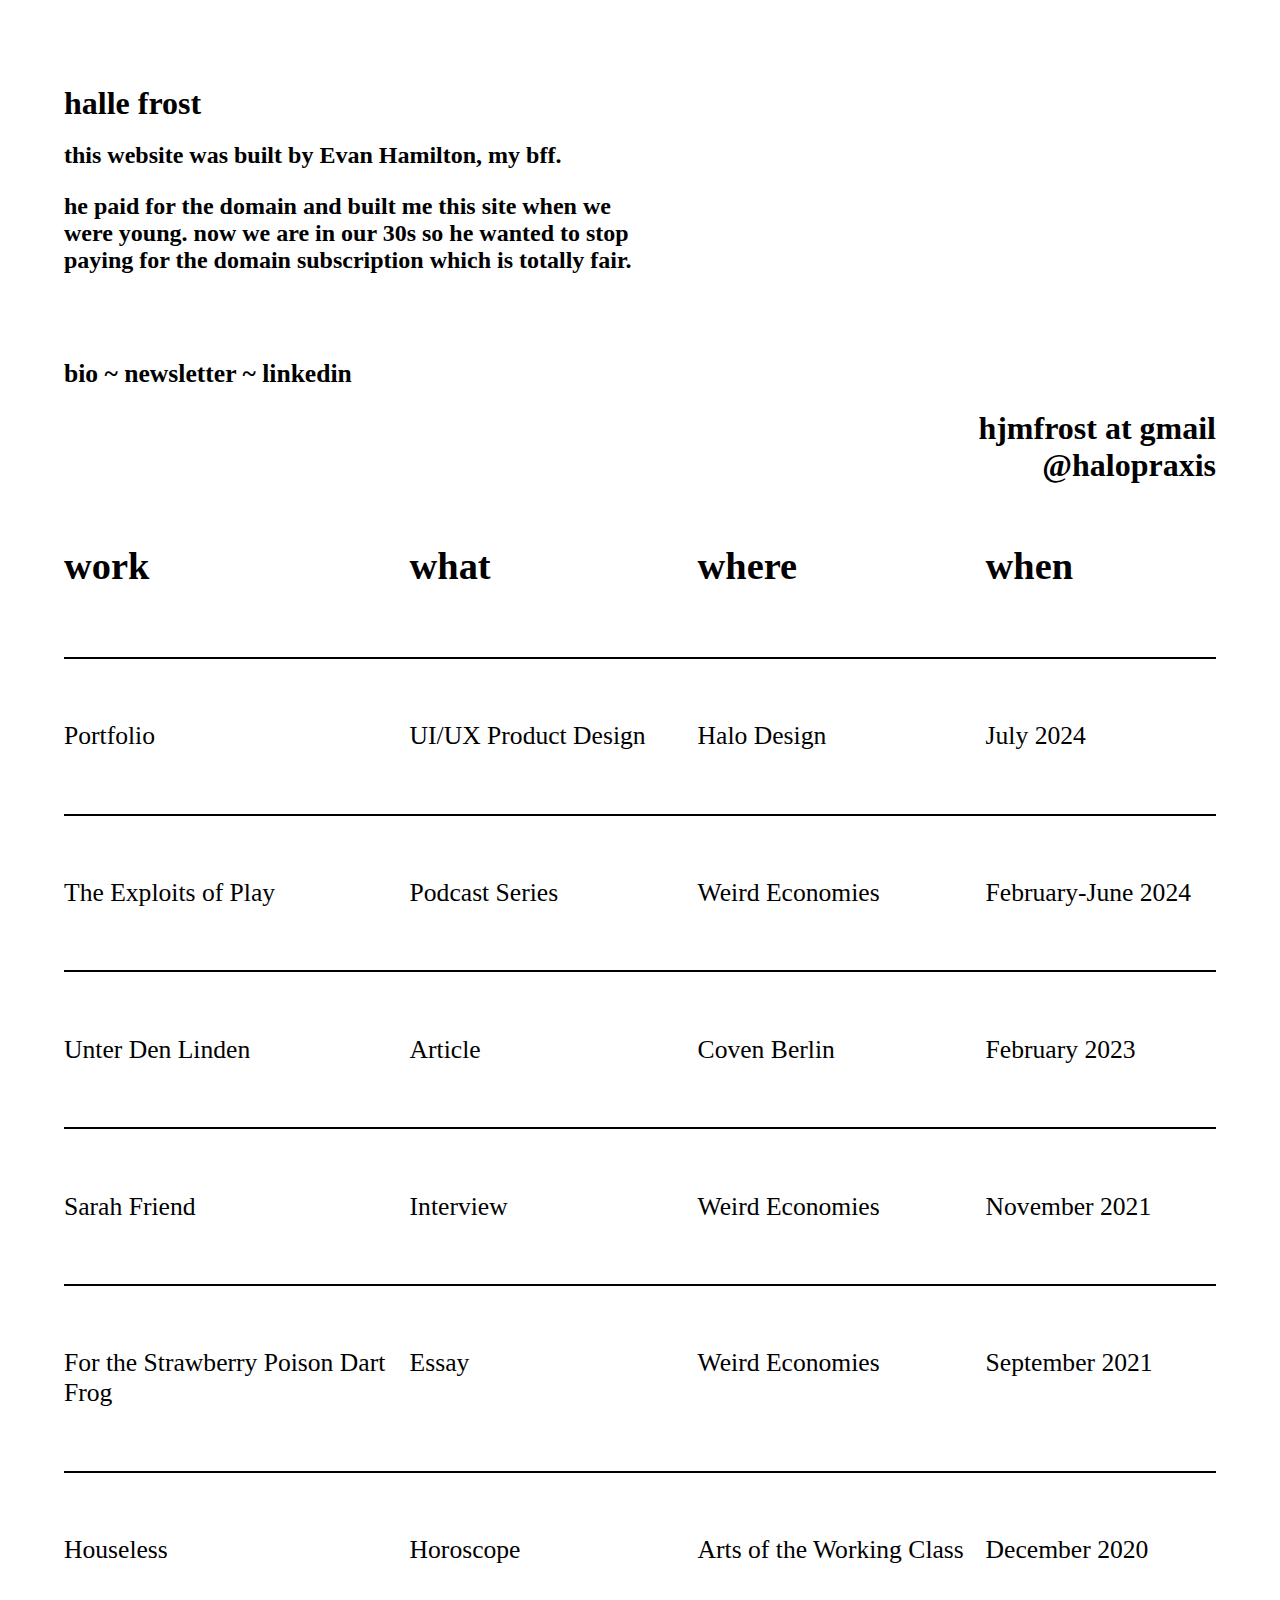
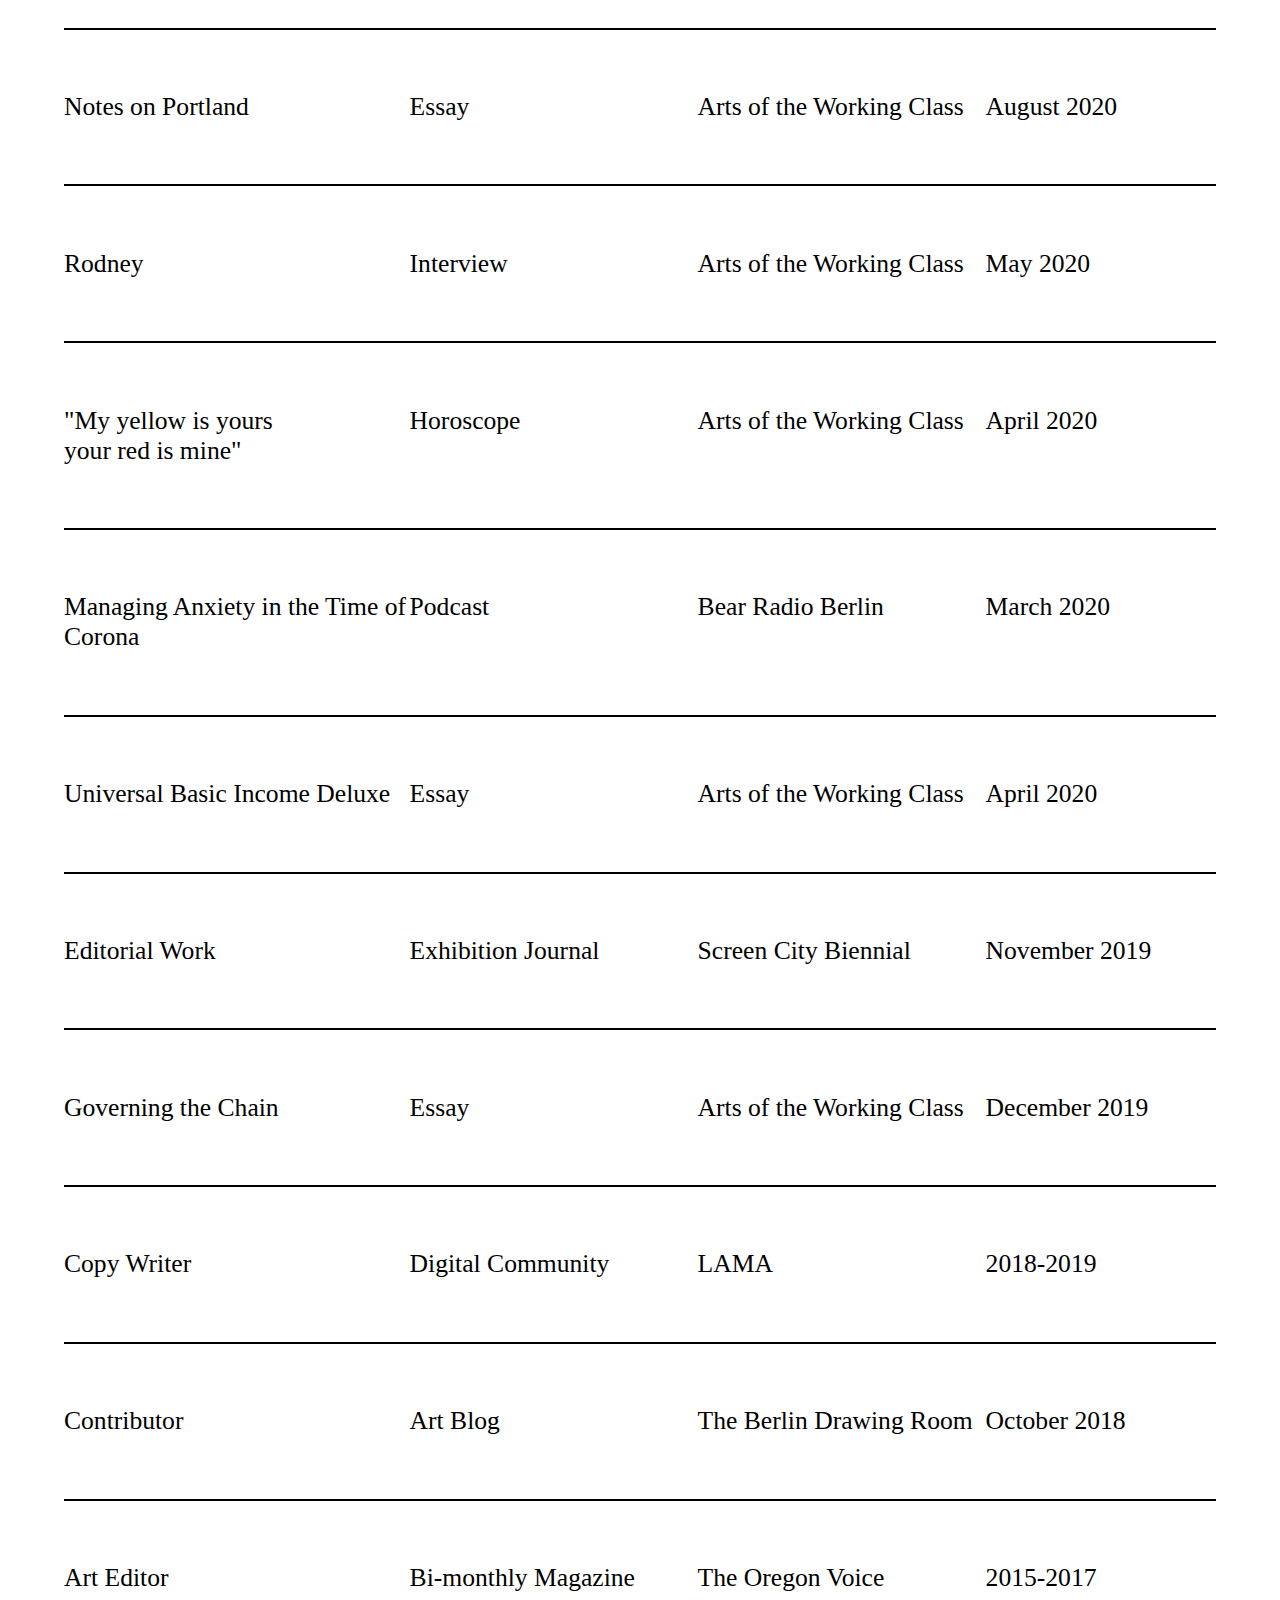
==== commit b46697ab: "Update index.html" ====
--- a/index.html
+++ b/index.html
@@ -71,7 +71,7 @@
 
             <div class="column">
                 <h1 style="text-align: right; padding-top: 60%; margin: 0; font-size: 2.5vw; text-decoration: none; white-space: nowrap;" class="text">
-                    hjmfrost at gmail |
+                    hjmfrost at gmail <br>
                     <a style="text-decoration: none; white-space: nowrap; font-size: 2.5vw;" class="text" href="https://www.instagram.com/halopraxis/">@halopraxis</a>
                 </h1>
             </div>
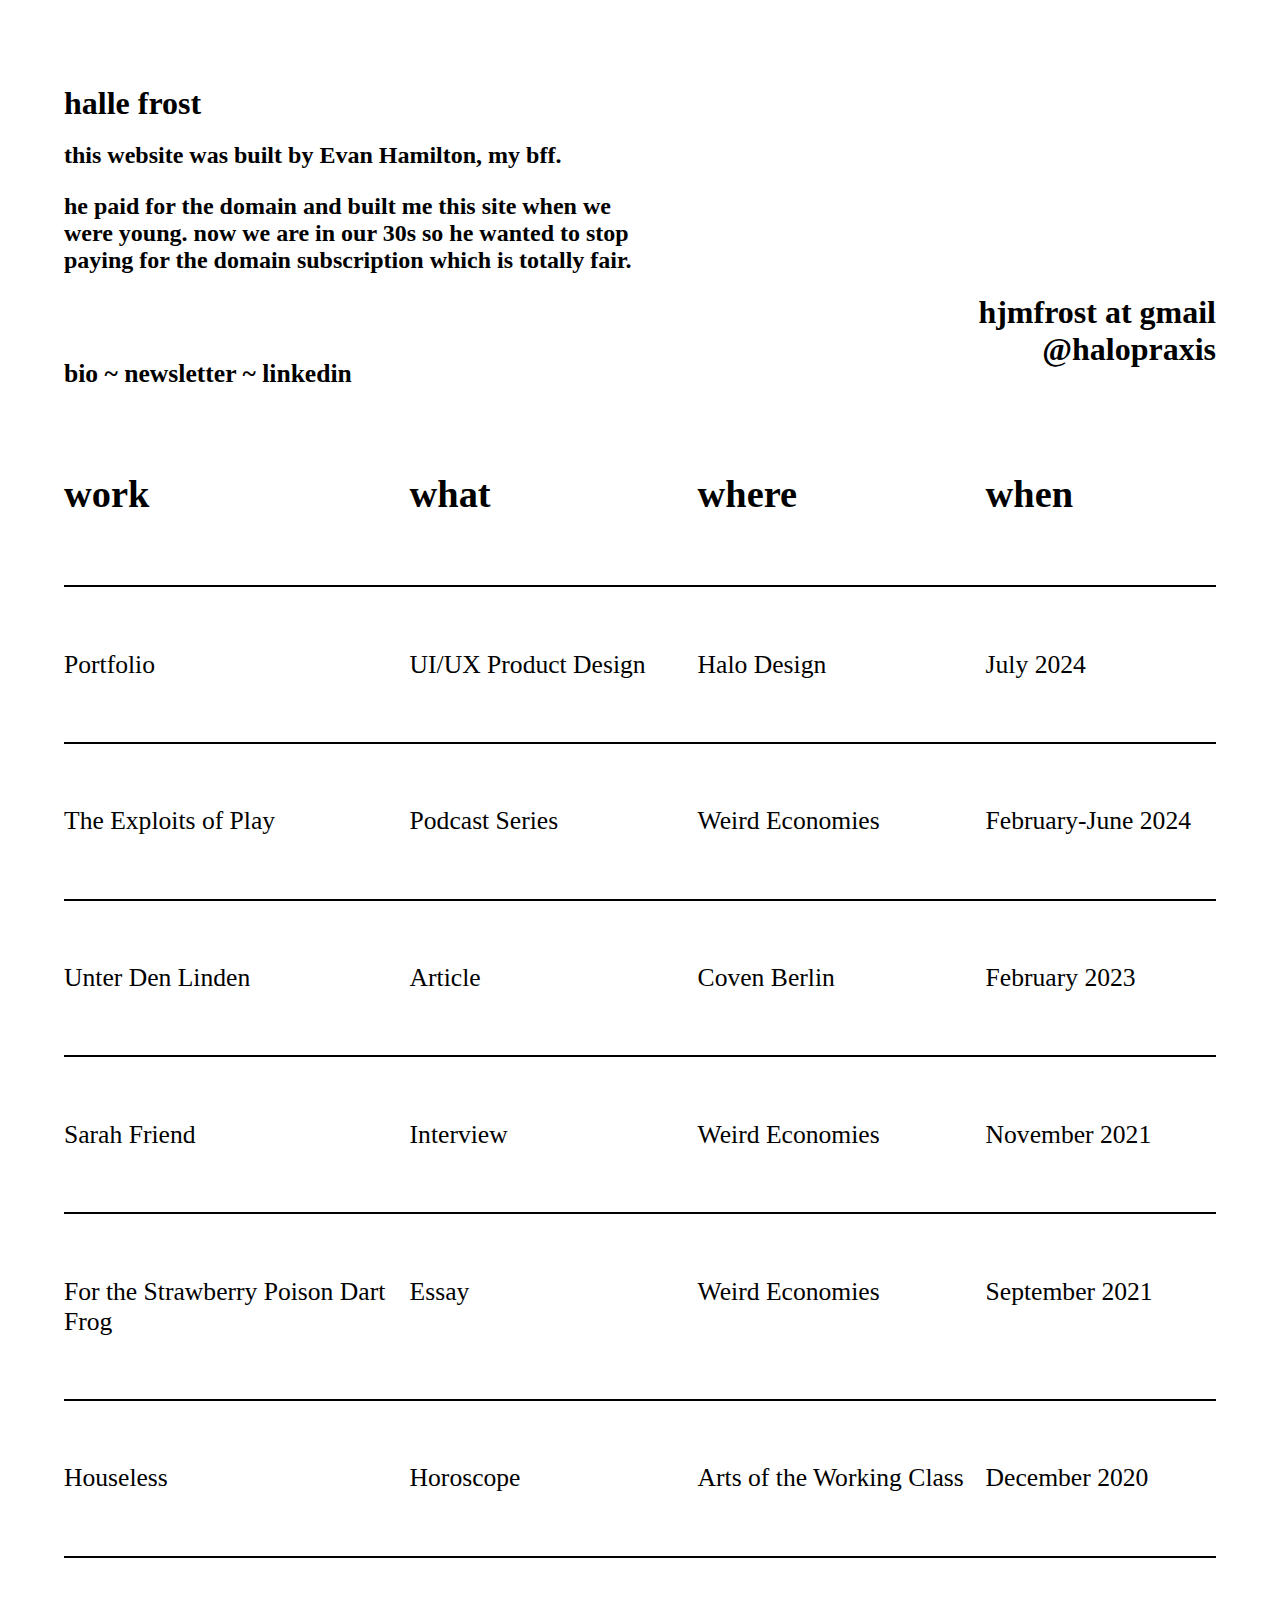
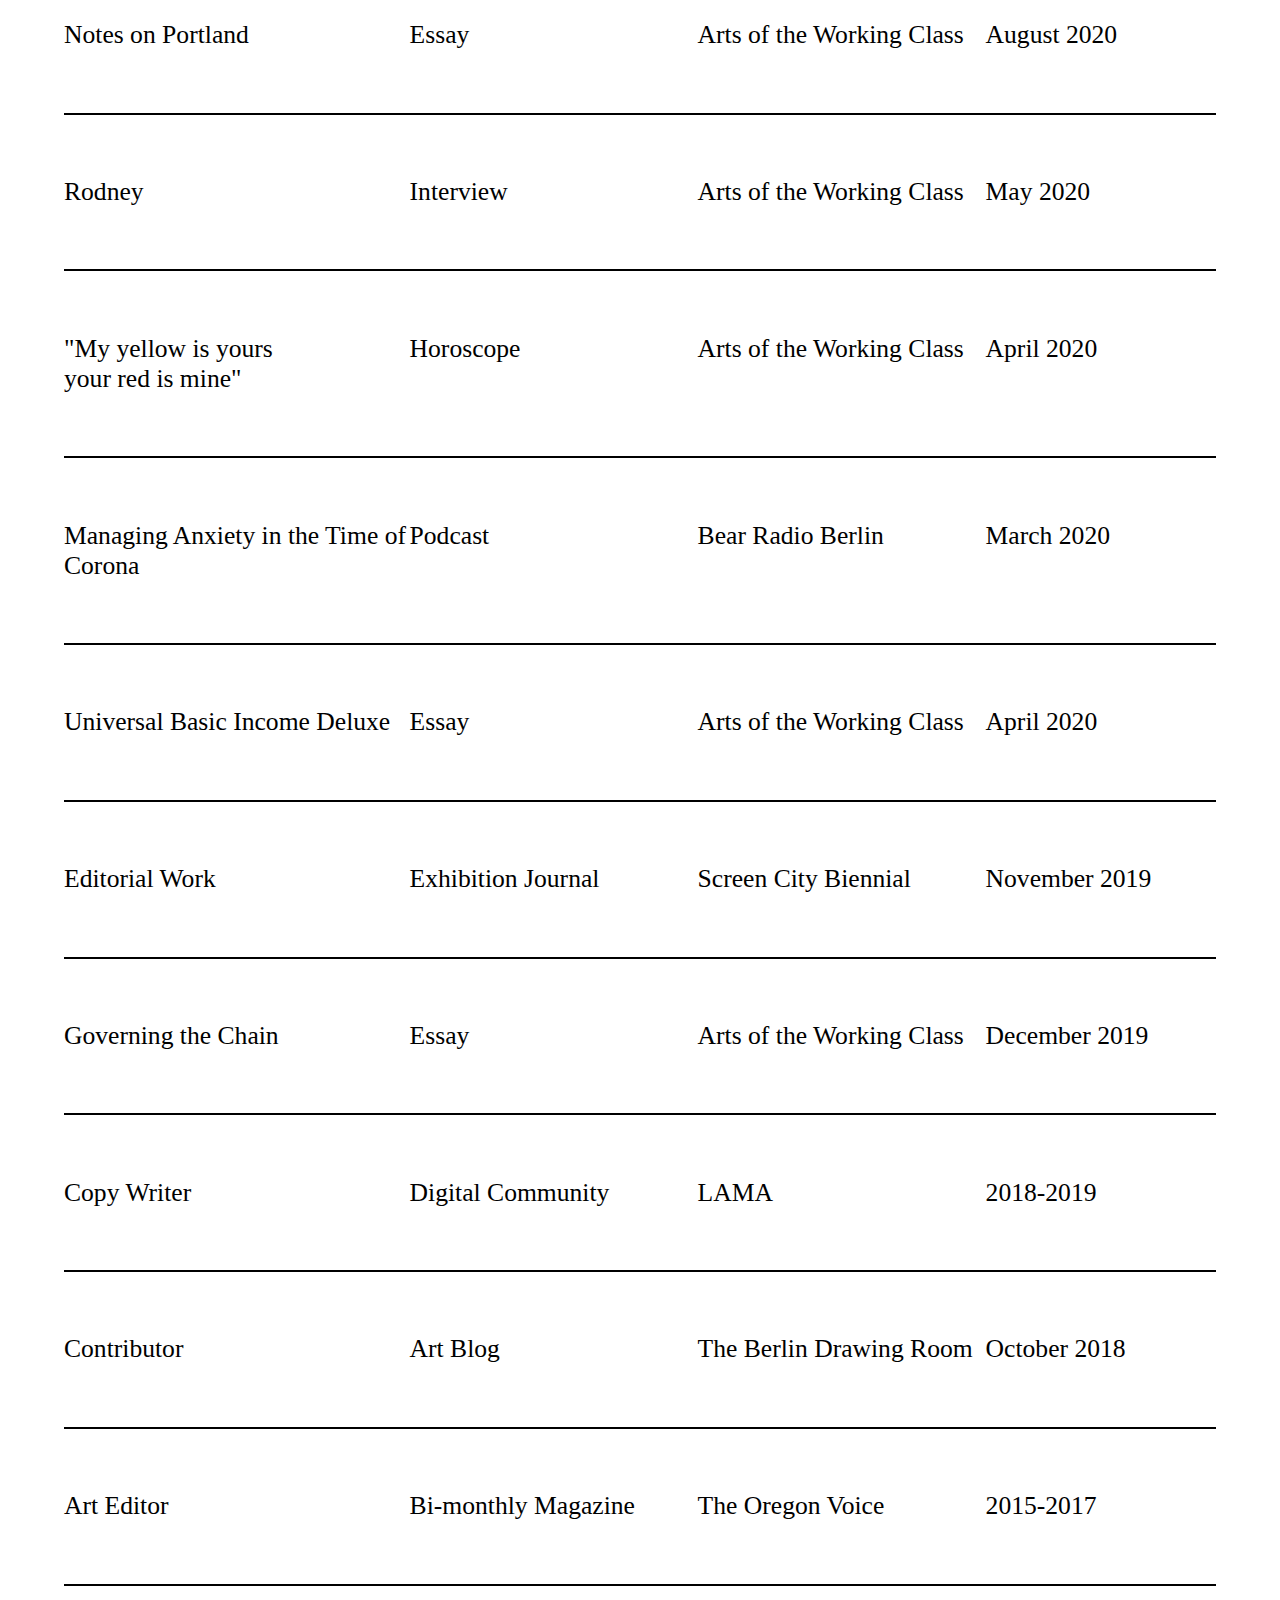
==== commit 48e3d763: "Update index.html" ====
--- a/index.html
+++ b/index.html
@@ -70,7 +70,7 @@
             </div>
 
             <div class="column">
-                <h1 style="text-align: right; padding-top: 60%; margin: 0; font-size: 2.5vw; text-decoration: none; white-space: nowrap;" class="text">
+                <h1 style="text-align: right; padding-top: 40%; margin: 0; font-size: 2.5vw; text-decoration: none; white-space: nowrap;" class="text">
                     hjmfrost at gmail <br>
                     <a style="text-decoration: none; white-space: nowrap; font-size: 2.5vw;" class="text" href="https://www.instagram.com/halopraxis/">@halopraxis</a>
                 </h1>
